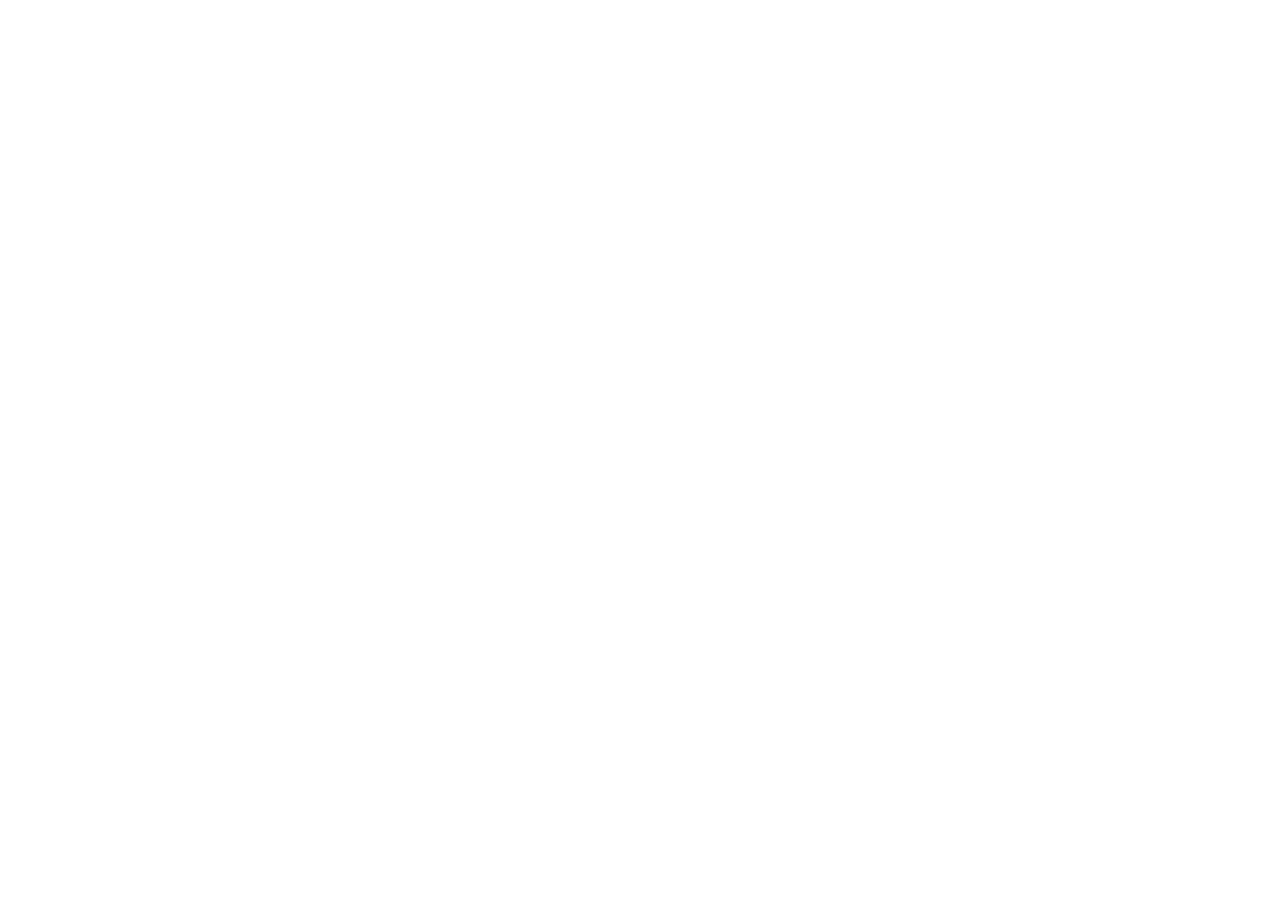
==== font color challenge/font_color_challenge.html @ beca6836 "structure layout" ====
<!DOCTYPE html>
<html>
<head>
    <meta charset="utf-8" />
    <meta http-equiv="X-UA-Compatible" content="IE=edge">
    <title>font color challenge</title>
    <meta name="viewport" content="width=device-width, initial-scale=1">
    <!--link css file-->
    <link rel="stylesheet" type="text/css" media="screen" href="main.css" />
</head>
<body>
    
</body>
</html>
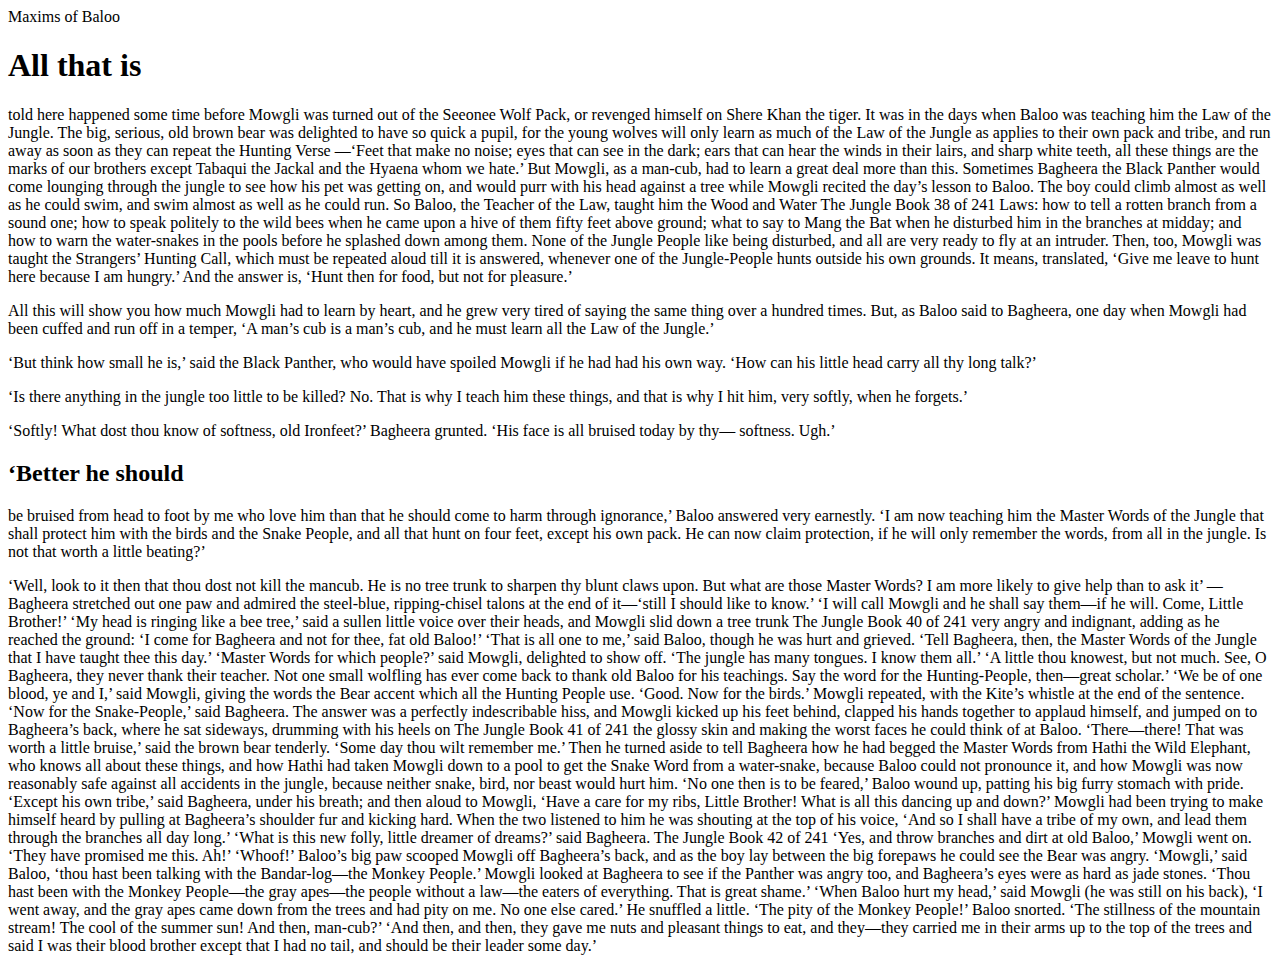
==== commit 69ca8274: "update readme" ====
--- a/font color challenge/font_color_challenge.html
+++ b/font color challenge/font_color_challenge.html
@@ -6,9 +6,166 @@
     <title>font color challenge</title>
     <meta name="viewport" content="width=device-width, initial-scale=1">
     <!--link css file-->
-    <link rel="stylesheet" type="text/css" media="screen" href="main.css" />
+    <link rel="stylesheet" href="css/style.css">
 </head>
 <body>
-    
+    Maxims of Baloo
+<!-- heading tag -->
+<h1>All that is</h1> 
+
+<!-- paragraph tags -->
+<p>told here happened some time before
+Mowgli was turned out of the Seeonee Wolf Pack, or
+revenged himself on Shere Khan the tiger. It was in the
+days when Baloo was teaching him the Law of the Jungle.
+The big, serious, old brown bear was delighted to have so
+quick a pupil, for the young wolves will only learn as
+much of the Law of the Jungle as applies to their own
+pack and tribe, and run away as soon as they can repeat
+the Hunting Verse —‘Feet that make no noise; eyes that
+can see in the dark; ears that can hear the winds in their
+lairs, and sharp white teeth, all these things are the marks
+of our brothers except Tabaqui the Jackal and the Hyaena
+whom we hate.’ But Mowgli, as a man-cub, had to learn a
+great deal more than this. Sometimes Bagheera the Black
+Panther would come lounging through the jungle to see
+how his pet was getting on, and would purr with his head
+against a tree while Mowgli recited the day’s lesson to
+Baloo. The boy could climb almost as well as he could
+swim, and swim almost as well as he could run. So Baloo,
+the Teacher of the Law, taught him the Wood and Water 
+The Jungle Book
+38 of 241
+Laws: how to tell a rotten branch from a sound one; how
+to speak politely to the wild bees when he came upon a
+hive of them fifty feet above ground; what to say to Mang
+the Bat when he disturbed him in the branches at midday;
+and how to warn the water-snakes in the pools before he
+splashed down among them. None of the Jungle People
+like being disturbed, and all are very ready to fly at an
+intruder. Then, too, Mowgli was taught the Strangers’
+Hunting Call, which must be repeated aloud till it is
+answered, whenever one of the Jungle-People hunts
+outside his own grounds. It means, translated, ‘Give me
+leave to hunt here because I am hungry.’ And the answer
+is, ‘Hunt then for food, but not for pleasure.’</p>
+
+<p>All this will show you how much Mowgli had to learn
+by heart, and he grew very tired of saying the same thing
+over a hundred times. But, as Baloo said to Bagheera, one
+day when Mowgli had been cuffed and run off in a
+temper, ‘A man’s cub is a man’s cub, and he must learn all
+the Law of the Jungle.’</p>
+
+<p>‘But think how small he is,’ said the Black Panther,
+who would have spoiled Mowgli if he had had his own
+way. ‘How can his little head carry all thy long talk?’ </p>
+
+<p>‘Is there anything in the jungle too little to be killed?
+No. That is why I teach him these things, and that is why
+I hit him, very softly, when he forgets.’</p>
+
+<p>‘Softly! What dost thou know of softness, old Ironfeet?’ Bagheera grunted. ‘His face is all bruised today by
+thy— softness. Ugh.’</p>
+
+<!-- heading 2 -->
+<h2>‘Better he should</h2>
+
+<!-- paragraph tags -->
+<p> be bruised from head to foot by me
+who love him than that he should come to harm through
+ignorance,’ Baloo answered very earnestly. ‘I am now
+teaching him the Master Words of the Jungle that shall
+protect him with the birds and the Snake People, and all
+that hunt on four feet, except his own pack. He can now
+claim protection, if he will only remember the words,
+from all in the jungle. Is not that worth a little beating?’</p>
+
+<p>‘Well, look to it then that thou dost not kill the mancub. He is no tree trunk to sharpen thy blunt claws upon.
+But what are those Master Words? I am more likely to
+give help than to ask it’ —Bagheera stretched out one paw
+and admired the steel-blue, ripping-chisel talons at the end
+of it—‘still I should like to know.’
+‘I will call Mowgli and he shall say them—if he will.
+Come, Little Brother!’
+‘My head is ringing like a bee tree,’ said a sullen little
+voice over their heads, and Mowgli slid down a tree trunk 
+The Jungle Book
+40 of 241
+very angry and indignant, adding as he reached the
+ground: ‘I come for Bagheera and not for thee, fat old
+Baloo!’
+‘That is all one to me,’ said Baloo, though he was hurt
+and grieved. ‘Tell Bagheera, then, the Master Words of
+the Jungle that I have taught thee this day.’
+‘Master Words for which people?’ said Mowgli,
+delighted to show off. ‘The jungle has many tongues. I
+know them all.’
+‘A little thou knowest, but not much. See, O Bagheera,
+they never thank their teacher. Not one small wolfling has
+ever come back to thank old Baloo for his teachings. Say
+the word for the Hunting-People, then—great scholar.’
+‘We be of one blood, ye and I,’ said Mowgli, giving
+the words the Bear accent which all the Hunting People
+use.
+‘Good. Now for the birds.’
+Mowgli repeated, with the Kite’s whistle at the end of
+the sentence.
+‘Now for the Snake-People,’ said Bagheera.
+The answer was a perfectly indescribable hiss, and
+Mowgli kicked up his feet behind, clapped his hands
+together to applaud himself, and jumped on to Bagheera’s
+back, where he sat sideways, drumming with his heels on 
+The Jungle Book
+41 of 241
+the glossy skin and making the worst faces he could think
+of at Baloo.
+‘There—there! That was worth a little bruise,’ said the
+brown bear tenderly. ‘Some day thou wilt remember me.’
+Then he turned aside to tell Bagheera how he had begged
+the Master Words from Hathi the Wild Elephant, who
+knows all about these things, and how Hathi had taken
+Mowgli down to a pool to get the Snake Word from a
+water-snake, because Baloo could not pronounce it, and
+how Mowgli was now reasonably safe against all accidents
+in the jungle, because neither snake, bird, nor beast would
+hurt him.
+‘No one then is to be feared,’ Baloo wound up, patting
+his big furry stomach with pride.
+‘Except his own tribe,’ said Bagheera, under his breath;
+and then aloud to Mowgli, ‘Have a care for my ribs, Little
+Brother! What is all this dancing up and down?’
+Mowgli had been trying to make himself heard by
+pulling at Bagheera’s shoulder fur and kicking hard. When
+the two listened to him he was shouting at the top of his
+voice, ‘And so I shall have a tribe of my own, and lead
+them through the branches all day long.’
+‘What is this new folly, little dreamer of dreams?’ said
+Bagheera. 
+The Jungle Book
+42 of 241
+‘Yes, and throw branches and dirt at old Baloo,’
+Mowgli went on. ‘They have promised me this. Ah!’
+‘Whoof!’ Baloo’s big paw scooped Mowgli off
+Bagheera’s back, and as the boy lay between the big forepaws he could see the Bear was angry.
+‘Mowgli,’ said Baloo, ‘thou hast been talking with the
+Bandar-log—the Monkey People.’
+Mowgli looked at Bagheera to see if the Panther was
+angry too, and Bagheera’s eyes were as hard as jade stones.
+‘Thou hast been with the Monkey People—the gray
+apes—the people without a law—the eaters of everything.
+That is great shame.’
+‘When Baloo hurt my head,’ said Mowgli (he was still
+on his back), ‘I went away, and the gray apes came down
+from the trees and had pity on me. No one else cared.’ He
+snuffled a little.
+‘The pity of the Monkey People!’ Baloo snorted. ‘The
+stillness of the mountain stream! The cool of the summer
+sun! And then, man-cub?’
+‘And then, and then, they gave me nuts and pleasant
+things to eat, and they—they carried me in their arms up
+to the top of the trees and said I was their blood brother
+except that I had no tail, and should be their leader some
+day.’
 </body>
 </html>--- a/font color challenge/css/style.css
+++ b/font color challenge/css/style.css
@@ -0,0 +1 @@
+/* base style*/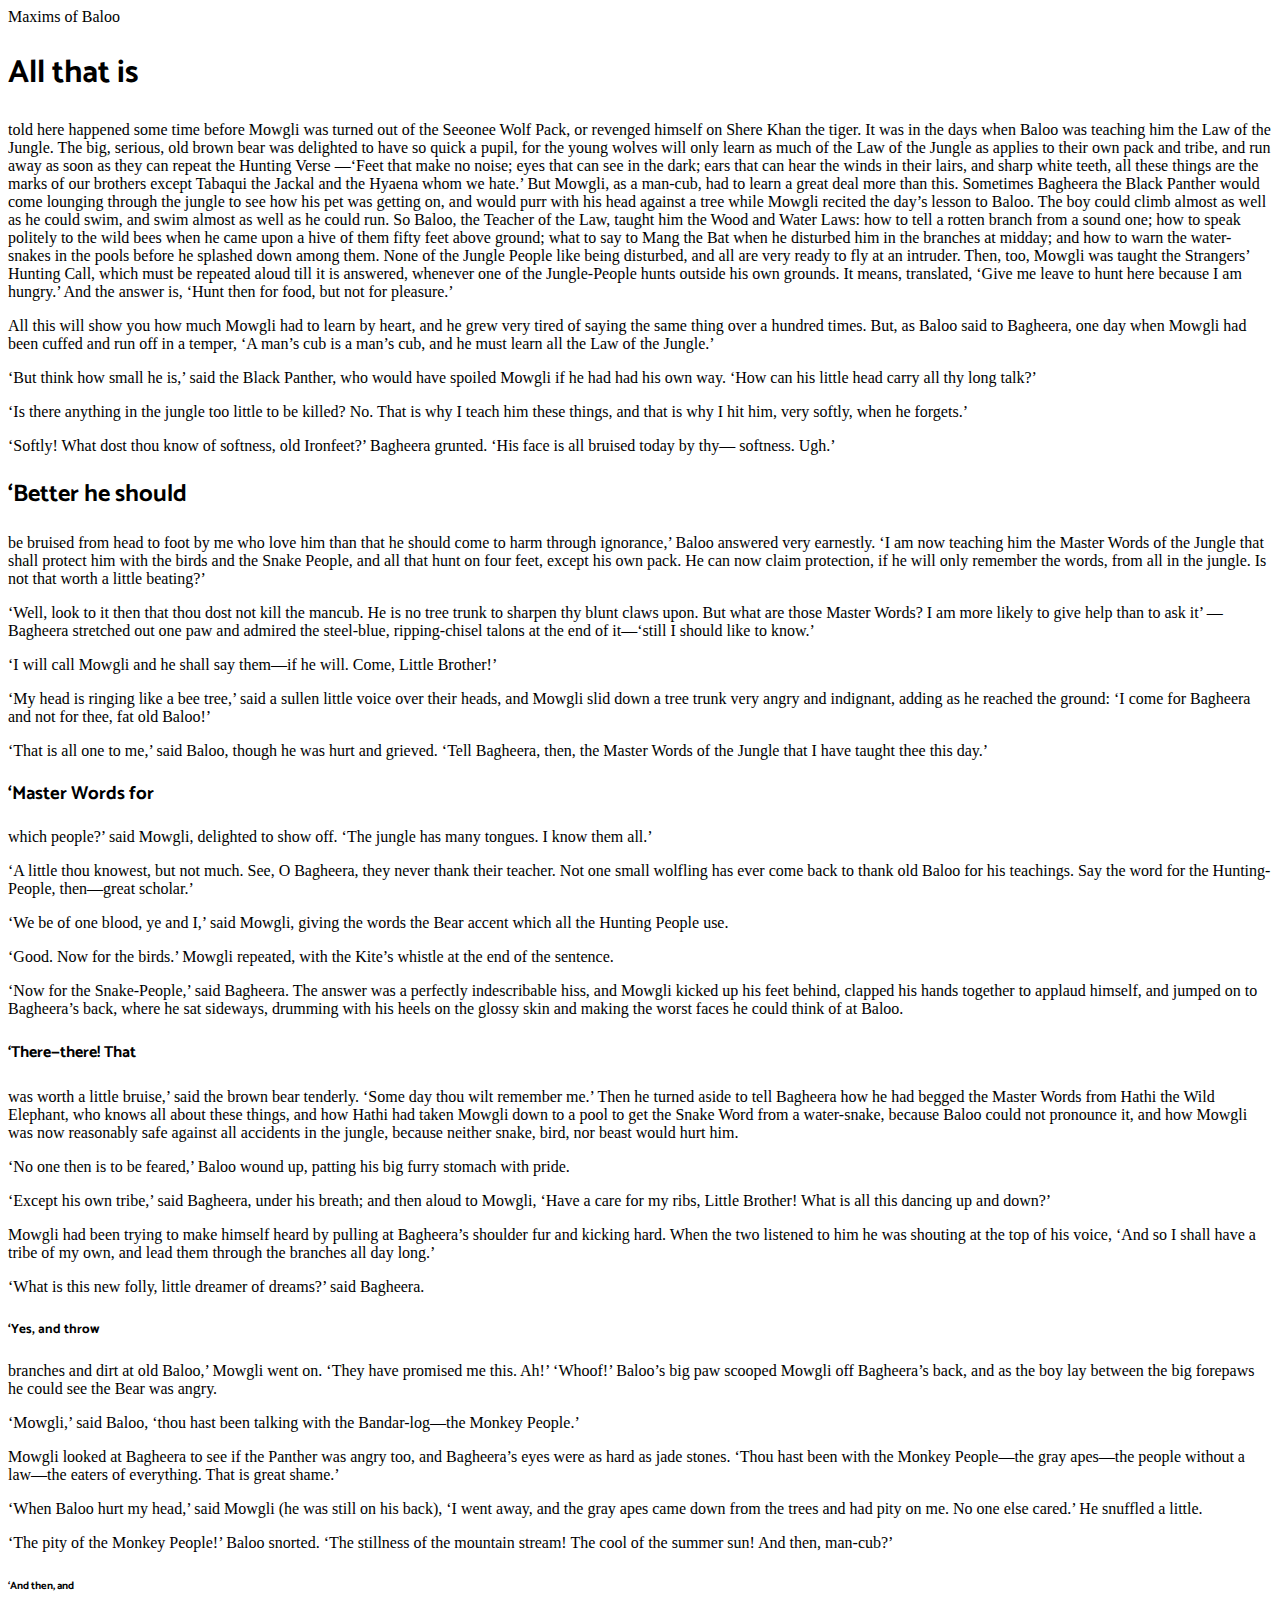
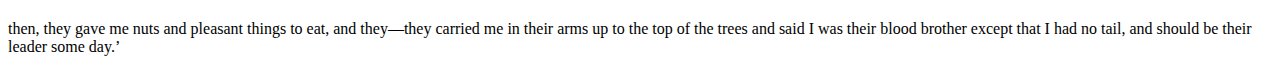
==== commit 6bb954e0: "update readme" ====
--- a/font color challenge/font_color_challenge.html
+++ b/font color challenge/font_color_challenge.html
@@ -7,165 +7,195 @@
     <meta name="viewport" content="width=device-width, initial-scale=1">
     <!--link css file-->
     <link rel="stylesheet" href="css/style.css">
+    <!-- link font style -->
+    <link href="https://fonts.googleapis.com/css?family=Catamaran" rel="stylesheet">
 </head>
 <body>
-    Maxims of Baloo
-<!-- heading tag -->
-<h1>All that is</h1> 
-
-<!-- paragraph tags -->
-<p>told here happened some time before
-Mowgli was turned out of the Seeonee Wolf Pack, or
-revenged himself on Shere Khan the tiger. It was in the
-days when Baloo was teaching him the Law of the Jungle.
-The big, serious, old brown bear was delighted to have so
-quick a pupil, for the young wolves will only learn as
-much of the Law of the Jungle as applies to their own
-pack and tribe, and run away as soon as they can repeat
-the Hunting Verse —‘Feet that make no noise; eyes that
-can see in the dark; ears that can hear the winds in their
-lairs, and sharp white teeth, all these things are the marks
-of our brothers except Tabaqui the Jackal and the Hyaena
-whom we hate.’ But Mowgli, as a man-cub, had to learn a
-great deal more than this. Sometimes Bagheera the Black
-Panther would come lounging through the jungle to see
-how his pet was getting on, and would purr with his head
-against a tree while Mowgli recited the day’s lesson to
-Baloo. The boy could climb almost as well as he could
-swim, and swim almost as well as he could run. So Baloo,
-the Teacher of the Law, taught him the Wood and Water 
-The Jungle Book
-38 of 241
-Laws: how to tell a rotten branch from a sound one; how
-to speak politely to the wild bees when he came upon a
-hive of them fifty feet above ground; what to say to Mang
-the Bat when he disturbed him in the branches at midday;
-and how to warn the water-snakes in the pools before he
-splashed down among them. None of the Jungle People
-like being disturbed, and all are very ready to fly at an
-intruder. Then, too, Mowgli was taught the Strangers’
-Hunting Call, which must be repeated aloud till it is
-answered, whenever one of the Jungle-People hunts
-outside his own grounds. It means, translated, ‘Give me
-leave to hunt here because I am hungry.’ And the answer
-is, ‘Hunt then for food, but not for pleasure.’</p>
-
-<p>All this will show you how much Mowgli had to learn
-by heart, and he grew very tired of saying the same thing
-over a hundred times. But, as Baloo said to Bagheera, one
-day when Mowgli had been cuffed and run off in a
-temper, ‘A man’s cub is a man’s cub, and he must learn all
-the Law of the Jungle.’</p>
-
-<p>‘But think how small he is,’ said the Black Panther,
-who would have spoiled Mowgli if he had had his own
-way. ‘How can his little head carry all thy long talk?’ </p>
-
-<p>‘Is there anything in the jungle too little to be killed?
-No. That is why I teach him these things, and that is why
-I hit him, very softly, when he forgets.’</p>
-
-<p>‘Softly! What dost thou know of softness, old Ironfeet?’ Bagheera grunted. ‘His face is all bruised today by
-thy— softness. Ugh.’</p>
-
-<!-- heading 2 -->
-<h2>‘Better he should</h2>
-
-<!-- paragraph tags -->
-<p> be bruised from head to foot by me
-who love him than that he should come to harm through
-ignorance,’ Baloo answered very earnestly. ‘I am now
-teaching him the Master Words of the Jungle that shall
-protect him with the birds and the Snake People, and all
-that hunt on four feet, except his own pack. He can now
-claim protection, if he will only remember the words,
-from all in the jungle. Is not that worth a little beating?’</p>
-
-<p>‘Well, look to it then that thou dost not kill the mancub. He is no tree trunk to sharpen thy blunt claws upon.
-But what are those Master Words? I am more likely to
-give help than to ask it’ —Bagheera stretched out one paw
-and admired the steel-blue, ripping-chisel talons at the end
-of it—‘still I should like to know.’
-‘I will call Mowgli and he shall say them—if he will.
-Come, Little Brother!’
-‘My head is ringing like a bee tree,’ said a sullen little
-voice over their heads, and Mowgli slid down a tree trunk 
-The Jungle Book
-40 of 241
-very angry and indignant, adding as he reached the
-ground: ‘I come for Bagheera and not for thee, fat old
-Baloo!’
-‘That is all one to me,’ said Baloo, though he was hurt
-and grieved. ‘Tell Bagheera, then, the Master Words of
-the Jungle that I have taught thee this day.’
-‘Master Words for which people?’ said Mowgli,
-delighted to show off. ‘The jungle has many tongues. I
-know them all.’
-‘A little thou knowest, but not much. See, O Bagheera,
-they never thank their teacher. Not one small wolfling has
-ever come back to thank old Baloo for his teachings. Say
-the word for the Hunting-People, then—great scholar.’
-‘We be of one blood, ye and I,’ said Mowgli, giving
-the words the Bear accent which all the Hunting People
-use.
-‘Good. Now for the birds.’
-Mowgli repeated, with the Kite’s whistle at the end of
-the sentence.
-‘Now for the Snake-People,’ said Bagheera.
-The answer was a perfectly indescribable hiss, and
-Mowgli kicked up his feet behind, clapped his hands
-together to applaud himself, and jumped on to Bagheera’s
-back, where he sat sideways, drumming with his heels on 
-The Jungle Book
-41 of 241
-the glossy skin and making the worst faces he could think
-of at Baloo.
-‘There—there! That was worth a little bruise,’ said the
-brown bear tenderly. ‘Some day thou wilt remember me.’
-Then he turned aside to tell Bagheera how he had begged
-the Master Words from Hathi the Wild Elephant, who
-knows all about these things, and how Hathi had taken
-Mowgli down to a pool to get the Snake Word from a
-water-snake, because Baloo could not pronounce it, and
-how Mowgli was now reasonably safe against all accidents
-in the jungle, because neither snake, bird, nor beast would
-hurt him.
-‘No one then is to be feared,’ Baloo wound up, patting
-his big furry stomach with pride.
-‘Except his own tribe,’ said Bagheera, under his breath;
-and then aloud to Mowgli, ‘Have a care for my ribs, Little
-Brother! What is all this dancing up and down?’
-Mowgli had been trying to make himself heard by
-pulling at Bagheera’s shoulder fur and kicking hard. When
-the two listened to him he was shouting at the top of his
-voice, ‘And so I shall have a tribe of my own, and lead
-them through the branches all day long.’
-‘What is this new folly, little dreamer of dreams?’ said
-Bagheera. 
-The Jungle Book
-42 of 241
-‘Yes, and throw branches and dirt at old Baloo,’
-Mowgli went on. ‘They have promised me this. Ah!’
-‘Whoof!’ Baloo’s big paw scooped Mowgli off
-Bagheera’s back, and as the boy lay between the big forepaws he could see the Bear was angry.
-‘Mowgli,’ said Baloo, ‘thou hast been talking with the
-Bandar-log—the Monkey People.’
-Mowgli looked at Bagheera to see if the Panther was
-angry too, and Bagheera’s eyes were as hard as jade stones.
-‘Thou hast been with the Monkey People—the gray
-apes—the people without a law—the eaters of everything.
-That is great shame.’
-‘When Baloo hurt my head,’ said Mowgli (he was still
-on his back), ‘I went away, and the gray apes came down
-from the trees and had pity on me. No one else cared.’ He
-snuffled a little.
-‘The pity of the Monkey People!’ Baloo snorted. ‘The
-stillness of the mountain stream! The cool of the summer
-sun! And then, man-cub?’
-‘And then, and then, they gave me nuts and pleasant
-things to eat, and they—they carried me in their arms up
-to the top of the trees and said I was their blood brother
-except that I had no tail, and should be their leader some
-day.’
+        Maxims of Baloo
+    <!-- heading tag -->
+    <h1>All that is</h1> 
+
+        <!-- paragraph tags -->
+        <p>told here happened some time before
+        Mowgli was turned out of the Seeonee Wolf Pack, or
+        revenged himself on Shere Khan the tiger. It was in the
+        days when Baloo was teaching him the Law of the Jungle.
+        The big, serious, old brown bear was delighted to have so
+        quick a pupil, for the young wolves will only learn as
+        much of the Law of the Jungle as applies to their own
+        pack and tribe, and run away as soon as they can repeat
+        the Hunting Verse —‘Feet that make no noise; eyes that
+        can see in the dark; ears that can hear the winds in their
+        lairs, and sharp white teeth, all these things are the marks
+        of our brothers except Tabaqui the Jackal and the Hyaena
+        whom we hate.’ But Mowgli, as a man-cub, had to learn a
+        great deal more than this. Sometimes Bagheera the Black
+        Panther would come lounging through the jungle to see
+        how his pet was getting on, and would purr with his head
+        against a tree while Mowgli recited the day’s lesson to
+        Baloo. The boy could climb almost as well as he could
+        swim, and swim almost as well as he could run. So Baloo,
+        the Teacher of the Law, taught him the Wood and Water 
+        Laws: how to tell a rotten branch from a sound one; how
+        to speak politely to the wild bees when he came upon a
+        hive of them fifty feet above ground; what to say to Mang
+        the Bat when he disturbed him in the branches at midday;
+        and how to warn the water-snakes in the pools before he
+        splashed down among them. None of the Jungle People
+        like being disturbed, and all are very ready to fly at an
+        intruder. Then, too, Mowgli was taught the Strangers’
+        Hunting Call, which must be repeated aloud till it is
+        answered, whenever one of the Jungle-People hunts
+        outside his own grounds. It means, translated, ‘Give me
+        leave to hunt here because I am hungry.’ And the answer
+        is, ‘Hunt then for food, but not for pleasure.’</p>
+
+        <p>All this will show you how much Mowgli had to learn
+        by heart, and he grew very tired of saying the same thing
+        over a hundred times. But, as Baloo said to Bagheera, one
+        day when Mowgli had been cuffed and run off in a
+        temper, ‘A man’s cub is a man’s cub, and he must learn all
+        the Law of the Jungle.’</p>
+
+        <p>‘But think how small he is,’ said the Black Panther,
+        who would have spoiled Mowgli if he had had his own
+        way. ‘How can his little head carry all thy long talk?’ </p>
+
+        <p>‘Is there anything in the jungle too little to be killed?
+        No. That is why I teach him these things, and that is why
+        I hit him, very softly, when he forgets.’</p>
+
+        <p>‘Softly! What dost thou know of softness, old Ironfeet?’ Bagheera grunted. ‘His face is all bruised today by
+        thy— softness. Ugh.’</p>
+
+    <!-- heading 2 -->
+    <h2>‘Better he should</h2>
+
+        <!-- paragraph tags -->
+        <p> be bruised from head to foot by me
+        who love him than that he should come to harm through
+        ignorance,’ Baloo answered very earnestly. ‘I am now
+        teaching him the Master Words of the Jungle that shall
+        protect him with the birds and the Snake People, and all
+        that hunt on four feet, except his own pack. He can now
+        claim protection, if he will only remember the words,
+        from all in the jungle. Is not that worth a little beating?’</p>
+
+        <p>‘Well, look to it then that thou dost not kill the mancub. He is no tree trunk to sharpen thy blunt claws upon.
+        But what are those Master Words? I am more likely to
+        give help than to ask it’ —Bagheera stretched out one paw
+        and admired the steel-blue, ripping-chisel talons at the end
+        of it—‘still I should like to know.’</p>
+
+        <p>‘I will call Mowgli and he shall say them—if he will.
+        Come, Little Brother!’</p>
+
+        <p>‘My head is ringing like a bee tree,’ said a sullen little
+        voice over their heads, and Mowgli slid down a tree trunk 
+        very angry and indignant, adding as he reached the
+        ground: ‘I come for Bagheera and not for thee, fat old
+        Baloo!’</p>
+
+        <p>‘That is all one to me,’ said Baloo, though he was hurt
+        and grieved. ‘Tell Bagheera, then, the Master Words of
+        the Jungle that I have taught thee this day.’</p>
+
+    <!-- heading 3 -->
+    <h3>‘Master Words for</h3>
+
+        <!-- paragraph tags -->
+        <p>which people?’ said Mowgli,
+        delighted to show off. ‘The jungle has many tongues. I
+        know them all.’</p>
+
+        <p>‘A little thou knowest, but not much. See, O Bagheera,
+        they never thank their teacher. Not one small wolfling has
+        ever come back to thank old Baloo for his teachings. Say
+        the word for the Hunting-People, then—great scholar.’</p>
+
+        <p>‘We be of one blood, ye and I,’ said Mowgli, giving
+        the words the Bear accent which all the Hunting People
+        use.</p>
+
+        <p>‘Good. Now for the birds.’
+        Mowgli repeated, with the Kite’s whistle at the end of
+        the sentence.</p>
+
+        <p>‘Now for the Snake-People,’ said Bagheera.
+        The answer was a perfectly indescribable hiss, and
+        Mowgli kicked up his feet behind, clapped his hands
+        together to applaud himself, and jumped on to Bagheera’s
+        back, where he sat sideways, drumming with his heels on 
+        the glossy skin and making the worst faces he could think
+        of at Baloo.</p>
+
+    <!-- heading 4 -->
+    <h4>‘There—there! That</h4>
+
+        <!-- paragraph tags -->
+        <p>was worth a little bruise,’ said the
+        brown bear tenderly. ‘Some day thou wilt remember me.’
+        Then he turned aside to tell Bagheera how he had begged
+        the Master Words from Hathi the Wild Elephant, who
+        knows all about these things, and how Hathi had taken
+        Mowgli down to a pool to get the Snake Word from a
+        water-snake, because Baloo could not pronounce it, and
+        how Mowgli was now reasonably safe against all accidents
+        in the jungle, because neither snake, bird, nor beast would
+        hurt him.</p>
+
+        <p>‘No one then is to be feared,’ Baloo wound up, patting
+        his big furry stomach with pride.</p>
+
+        <p>‘Except his own tribe,’ said Bagheera, under his breath;
+        and then aloud to Mowgli, ‘Have a care for my ribs, Little
+        Brother! What is all this dancing up and down?’</p>
+
+        <p>Mowgli had been trying to make himself heard by
+        pulling at Bagheera’s shoulder fur and kicking hard. When
+        the two listened to him he was shouting at the top of his
+        voice, ‘And so I shall have a tribe of my own, and lead
+        them through the branches all day long.’</p>
+
+        <p>‘What is this new folly, little dreamer of dreams?’ said
+        Bagheera.</p>
+
+    <!-- heading 5 -->
+    <h5>‘Yes, and throw</h5>
+
+        <!-- paragraph tags -->
+        <p>branches and dirt at old Baloo,’
+        Mowgli went on. ‘They have promised me this. Ah!’
+        ‘Whoof!’ Baloo’s big paw scooped Mowgli off
+        Bagheera’s back, and as the boy lay between the big forepaws he could see the Bear was angry.</p>
+
+        <p>‘Mowgli,’ said Baloo, ‘thou hast been talking with the
+        Bandar-log—the Monkey People.’</p>
+
+        <p>Mowgli looked at Bagheera to see if the Panther was
+        angry too, and Bagheera’s eyes were as hard as jade stones.
+        ‘Thou hast been with the Monkey People—the gray
+        apes—the people without a law—the eaters of everything.
+        That is great shame.’</p>
+
+        <p>‘When Baloo hurt my head,’ said Mowgli (he was still
+        on his back), ‘I went away, and the gray apes came down
+        from the trees and had pity on me. No one else cared.’ He
+        snuffled a little.</p>
+
+        <p>‘The pity of the Monkey People!’ Baloo snorted. ‘The
+        stillness of the mountain stream! The cool of the summer
+        sun! And then, man-cub?’</p>
+
+    <!-- heading 6 -->
+    <h6>‘And then, and</h6>
+
+        <!-- paragraph tags -->
+        <p>then, they gave me nuts and pleasant
+        things to eat, and they—they carried me in their arms up
+        to the top of the trees and said I was their blood brother
+        except that I had no tail, and should be their leader some
+        day.’</p>
+
 </body>
 </html>--- a/font color challenge/css/style.css
+++ b/font color challenge/css/style.css
@@ -1 +1,12 @@
-/* base style*/+/* base style*/
+
+/* style for heading */
+h1,
+h2,
+h3,
+h4,
+h5,
+h6 {
+    font-weight: bold;
+    font-family: 'Catamaran', sans-serif;
+}